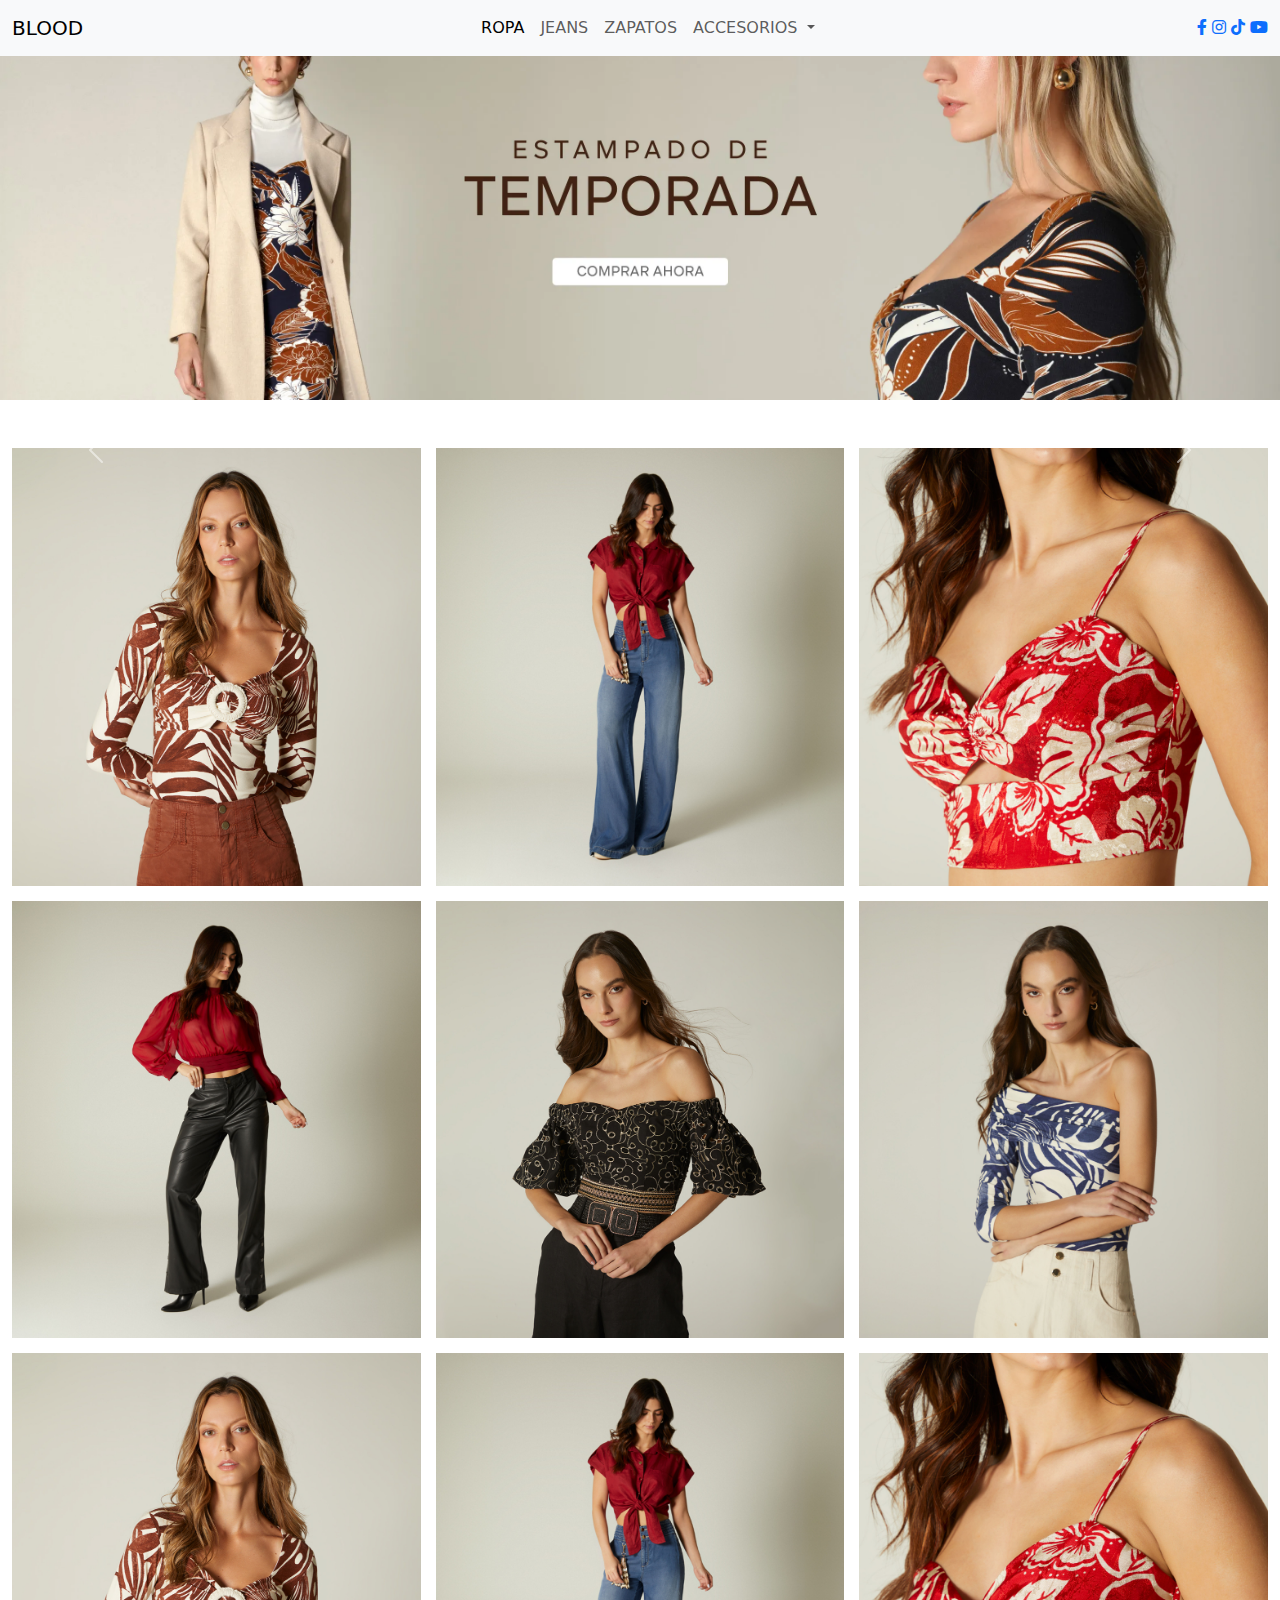
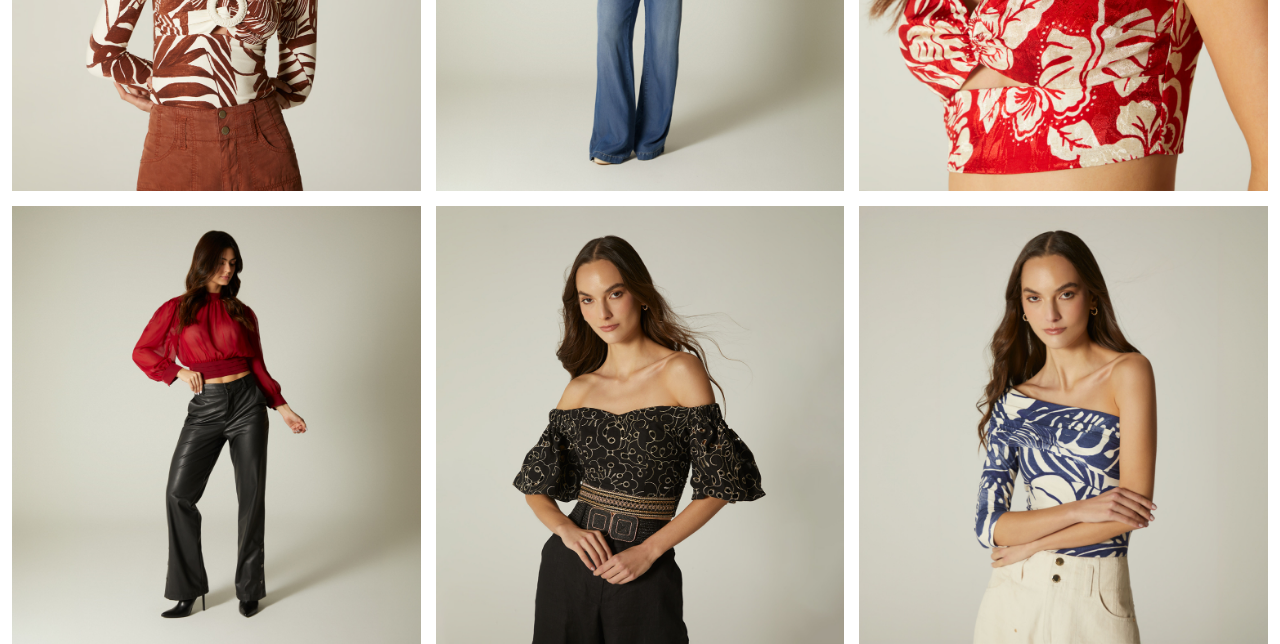
==== blusas.html @ 319147d9 "Estructuracion de codigo" ====
<!DOCTYPE html>
<html lang="en">
<head>
    <meta charset="UTF-8">
    <meta name="viewport" content="width=device-width, initial-scale=1.0">
    <title>Blusas</title>
    <link rel="stylesheet" href="https://cdnjs.cloudflare.com/ajax/libs/font-awesome/6.0.0-beta3/css/all.min.css">
    <link href="https://cdn.jsdelivr.net/npm/bootstrap@5.3.0/dist/css/bootstrap.min.css" rel="stylesheet">
    <link rel="stylesheet" href="css/blusa.css">
</head>
<body>
    <div id="navbar-placeholder"></div>

  <!-- Contenido del carousel -->
  <div class="carousel-inner">
    <!-- Imagen 1 -->
    <div class="carousel-item banner active">
        <picture>
            <source srcset="img/banner-home-temporada-lg.webp" media="(min-width: 1200px)">
            <source srcset="img/banner-home-temporada-lg.webp" media="(min-width: 768px)">
            <img src="img/banner-home-temporada-lg.webp" class="d-block w-100 img-fluid" alt="Imagen 1">
        </picture>
    </div>
    <!-- Imagen 2 -->
    <div class="carousel-item banner">
        <picture>
            <source srcset="img/banner-home-temporada-lg.webp" media="(min-width: 1200px)">
            <source srcset="img/banner-home-temporada-lg.webp" media="(min-width: 768px)">
            <img src="img/banner-home-temporada-lg.webp" class="d-block w-100 img-fluid" alt="Imagen 2">
        </picture>
    </div>
    <!-- Imagen 3 -->
    <div class="carousel-item banner">
        <picture>
            <source srcset="img/banner-home-temporada-lg.webp" media="(min-width: 1200px)">
            <source srcset="img/banner-home-temporada-lg.webp" media="(min-width: 768px)">
            <img src="img/banner-home-temporada-lg.webp" class="d-block w-100 img-fluid" alt="Imagen 3">
        </picture>
    </div>
</div>

    <!-- Controles de navegación (anterior/siguiente) -->
    <button class="carousel-control-prev" type="button" data-bs-target="#carouselExampleIndicators" data-bs-slide="prev">
        <span class="carousel-control-prev-icon" aria-hidden="true"></span>
        <span class="visually-hidden">Anterior</span>
    </button>
    <button class="carousel-control-next" type="button" data-bs-target="#carouselExampleIndicators" data-bs-slide="next">
        <span class="carousel-control-next-icon" aria-hidden="true"></span>
        <span class="visually-hidden">Siguiente</span>
    </button>
</div>

  <div class="container-fluid grid-container mt-5">
        <img src="img/blusa-1.jpg" alt="Blusa 1">
        <img src="img/blusa-2.jpg" alt="Blusa 2">
        <img src="img/blusa-3.jpg" alt="Blusa 3">
        <img src="img/blusa-4.jpg" alt="Blusa 4">
        <img src="img/blusa-5.jpg" alt="Blusa 5">
        <img src="img/blusa-6.jpg" alt="Blusa 6">
        <img src="img/blusa-1.jpg" alt="Blusa 1">
        <img src="img/blusa-2.jpg" alt="Blusa 2">
        <img src="img/blusa-3.jpg" alt="Blusa 3">
        <img src="img/blusa-4.jpg" alt="Blusa 4">
        <img src="img/blusa-5.jpg" alt="Blusa 5">
        <img src="img/blusa-6.jpg" alt="Blusa 6">
    </div>
  
  <!-- Bootstrap JS y Popper.js -->
   <script src="js/script.js"></script>
  <script src="https://cdn.jsdelivr.net/npm/bootstrap@5.3.0/dist/js/bootstrap.bundle.min.js"></script>
</body>
</html>
---- css/blusa.css ----
/* Estilos base para el contenedor */
.grid-container {
    display: grid;
    grid-template-columns: repeat(3, 1fr); /* 3 columnas en pantallas grandes */
    gap: 15px; /* Espacio entre las imágenes */
}

/* Estilos para las imágenes dentro del grid */
.grid-container img {
    width: 100%; /* Asegura que las imágenes ocupen todo el ancho de la celda */
    height: auto; /* Mantiene la proporción de la imagen */
}

/* Media query para pantallas móviles */
@media (max-width: 767px) {
    .grid-container {
        grid-template-columns: repeat(2, 1fr); /* 2 columnas en pantallas pequeñas */
    }
}
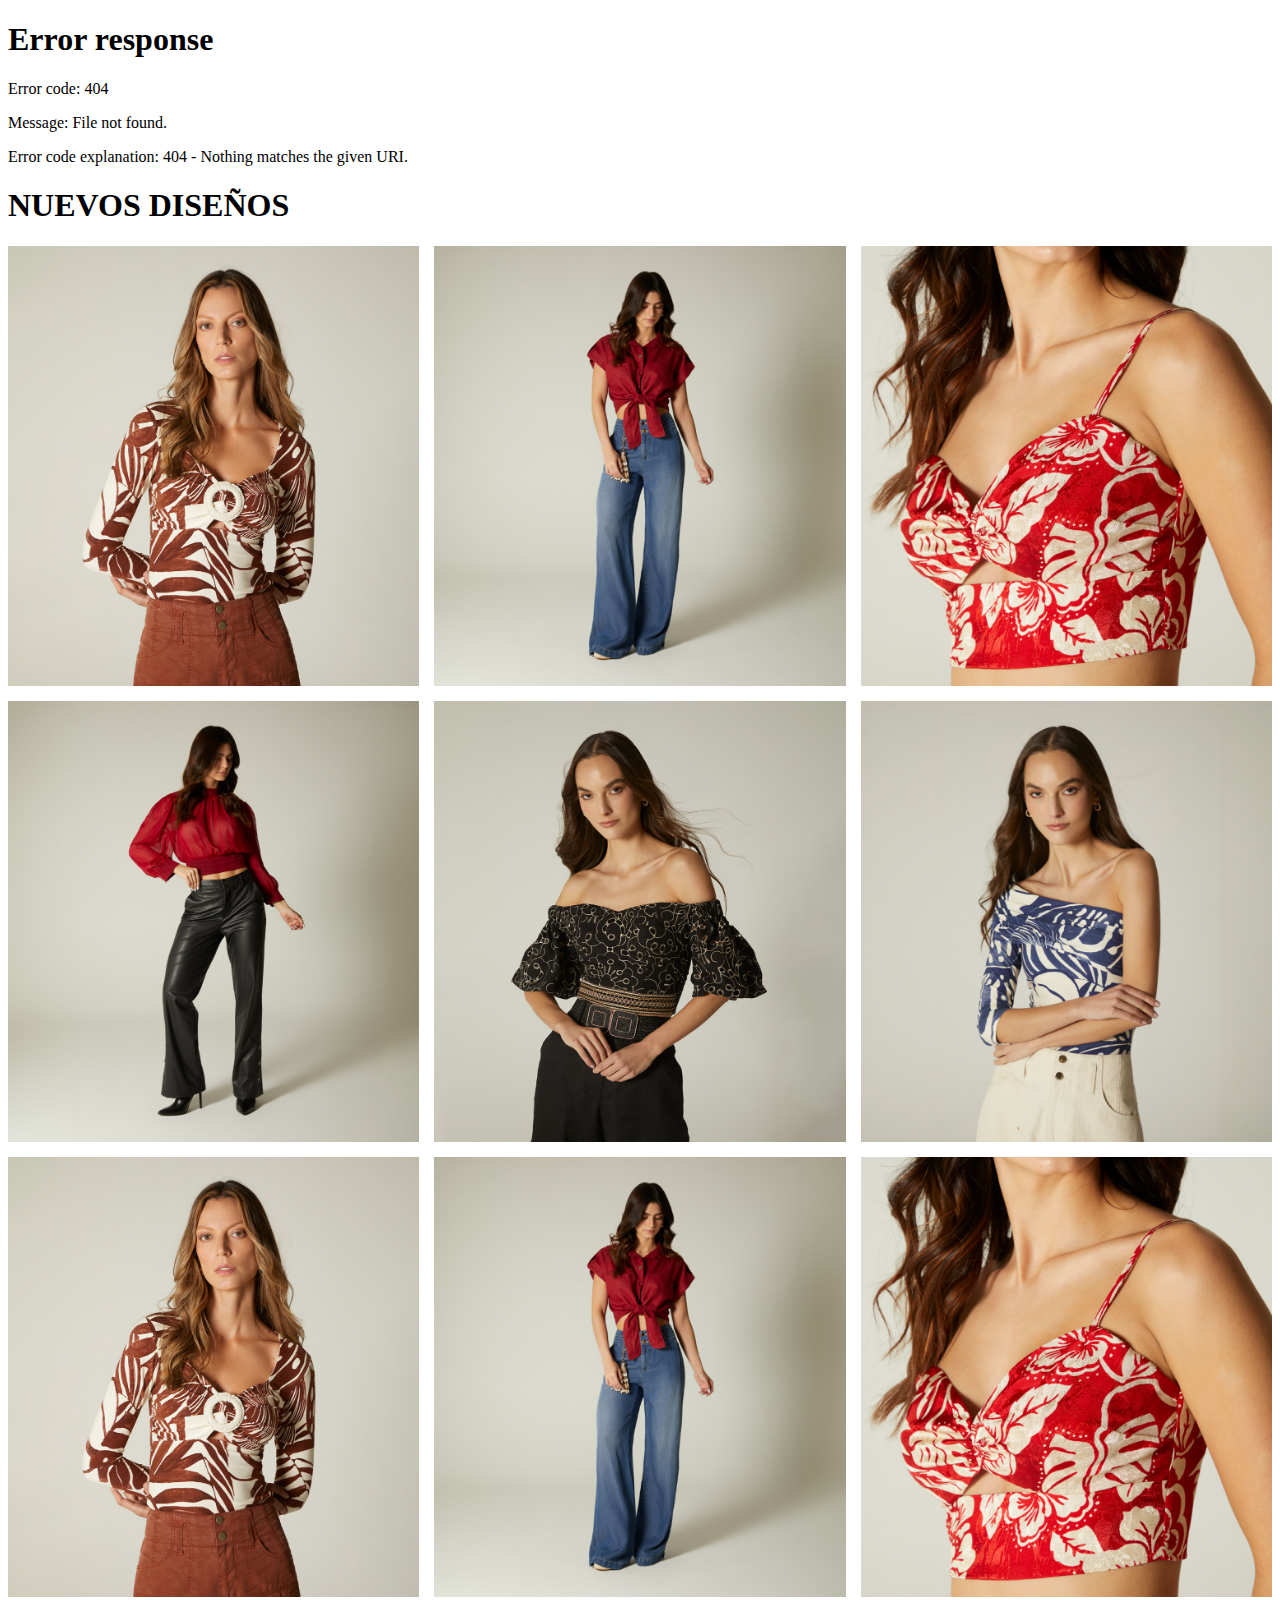
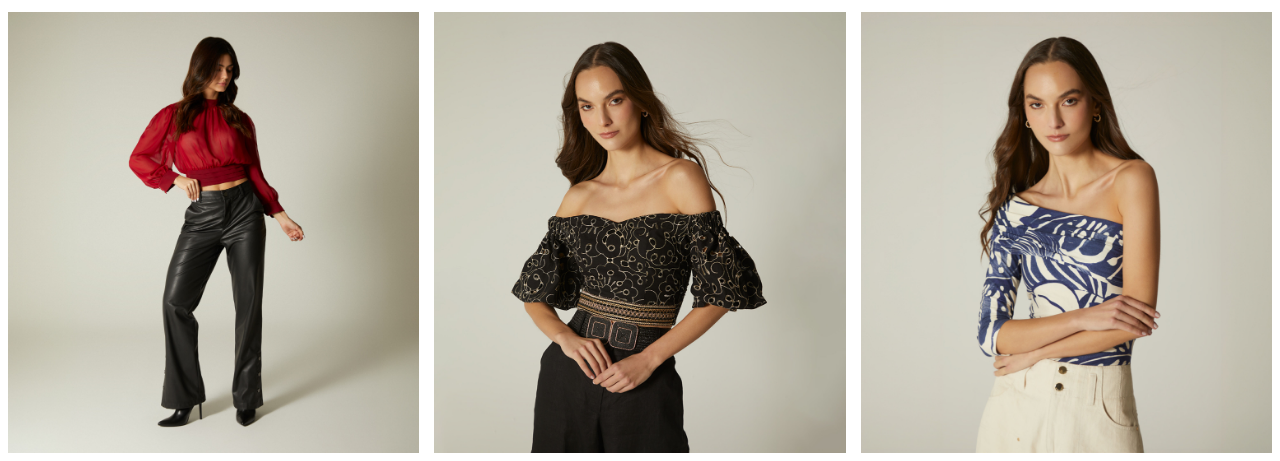
==== commit a67dba37: "Modified" ====
--- a/blusas.html
+++ b/blusas.html
@@ -4,51 +4,14 @@
     <meta charset="UTF-8">
     <meta name="viewport" content="width=device-width, initial-scale=1.0">
     <title>Blusas</title>
+    <link href="https://cdn.jsdelivr.net/npm/bootstrap@5.0.2/dist/css/bootstrap.min.css" rel="stylesheet" integrity="sha384-EVSTQN3/azprG1Anm3QDgpJLIm9Nao0Yz1ztcQTwFspd3yD65VohhpuuCOmLASjC" crossorigin="anonymous">
     <link rel="stylesheet" href="https://cdnjs.cloudflare.com/ajax/libs/font-awesome/6.0.0-beta3/css/all.min.css">
-    <link href="https://cdn.jsdelivr.net/npm/bootstrap@5.3.0/dist/css/bootstrap.min.css" rel="stylesheet">
     <link rel="stylesheet" href="css/blusa.css">
 </head>
 <body>
     <div id="navbar-placeholder"></div>
 
-  <!-- Contenido del carousel -->
-  <div class="carousel-inner">
-    <!-- Imagen 1 -->
-    <div class="carousel-item banner active">
-        <picture>
-            <source srcset="img/banner-home-temporada-lg.webp" media="(min-width: 1200px)">
-            <source srcset="img/banner-home-temporada-lg.webp" media="(min-width: 768px)">
-            <img src="img/banner-home-temporada-lg.webp" class="d-block w-100 img-fluid" alt="Imagen 1">
-        </picture>
-    </div>
-    <!-- Imagen 2 -->
-    <div class="carousel-item banner">
-        <picture>
-            <source srcset="img/banner-home-temporada-lg.webp" media="(min-width: 1200px)">
-            <source srcset="img/banner-home-temporada-lg.webp" media="(min-width: 768px)">
-            <img src="img/banner-home-temporada-lg.webp" class="d-block w-100 img-fluid" alt="Imagen 2">
-        </picture>
-    </div>
-    <!-- Imagen 3 -->
-    <div class="carousel-item banner">
-        <picture>
-            <source srcset="img/banner-home-temporada-lg.webp" media="(min-width: 1200px)">
-            <source srcset="img/banner-home-temporada-lg.webp" media="(min-width: 768px)">
-            <img src="img/banner-home-temporada-lg.webp" class="d-block w-100 img-fluid" alt="Imagen 3">
-        </picture>
-    </div>
-</div>
-
-    <!-- Controles de navegación (anterior/siguiente) -->
-    <button class="carousel-control-prev" type="button" data-bs-target="#carouselExampleIndicators" data-bs-slide="prev">
-        <span class="carousel-control-prev-icon" aria-hidden="true"></span>
-        <span class="visually-hidden">Anterior</span>
-    </button>
-    <button class="carousel-control-next" type="button" data-bs-target="#carouselExampleIndicators" data-bs-slide="next">
-        <span class="carousel-control-next-icon" aria-hidden="true"></span>
-        <span class="visually-hidden">Siguiente</span>
-    </button>
-</div>
+    <h1 class="bg-dark text-white p-4 text-center mt-5">NUEVOS DISEÑOS</h1>
 
   <div class="container-fluid grid-container mt-5">
         <img src="img/blusa-1.jpg" alt="Blusa 1">
@@ -65,8 +28,8 @@
         <img src="img/blusa-6.jpg" alt="Blusa 6">
     </div>
   
-  <!-- Bootstrap JS y Popper.js -->
-   <script src="js/script.js"></script>
-  <script src="https://cdn.jsdelivr.net/npm/bootstrap@5.3.0/dist/js/bootstrap.bundle.min.js"></script>
+ <!-- Bootstrap JS y Popper.js -->
+ <script src="js/script.js"></script>
+ <script src="https://cdn.jsdelivr.net/npm/bootstrap@5.0.2/dist/js/bootstrap.bundle.min.js" integrity="sha384-MrcW6ZMFYlzcLA8Nl+NtUVF0sA7MsXsP1UyJoMp4YLEuNSfAP+JcXn/tWtIaxVXM" crossorigin="anonymous"></script>
 </body>
 </html>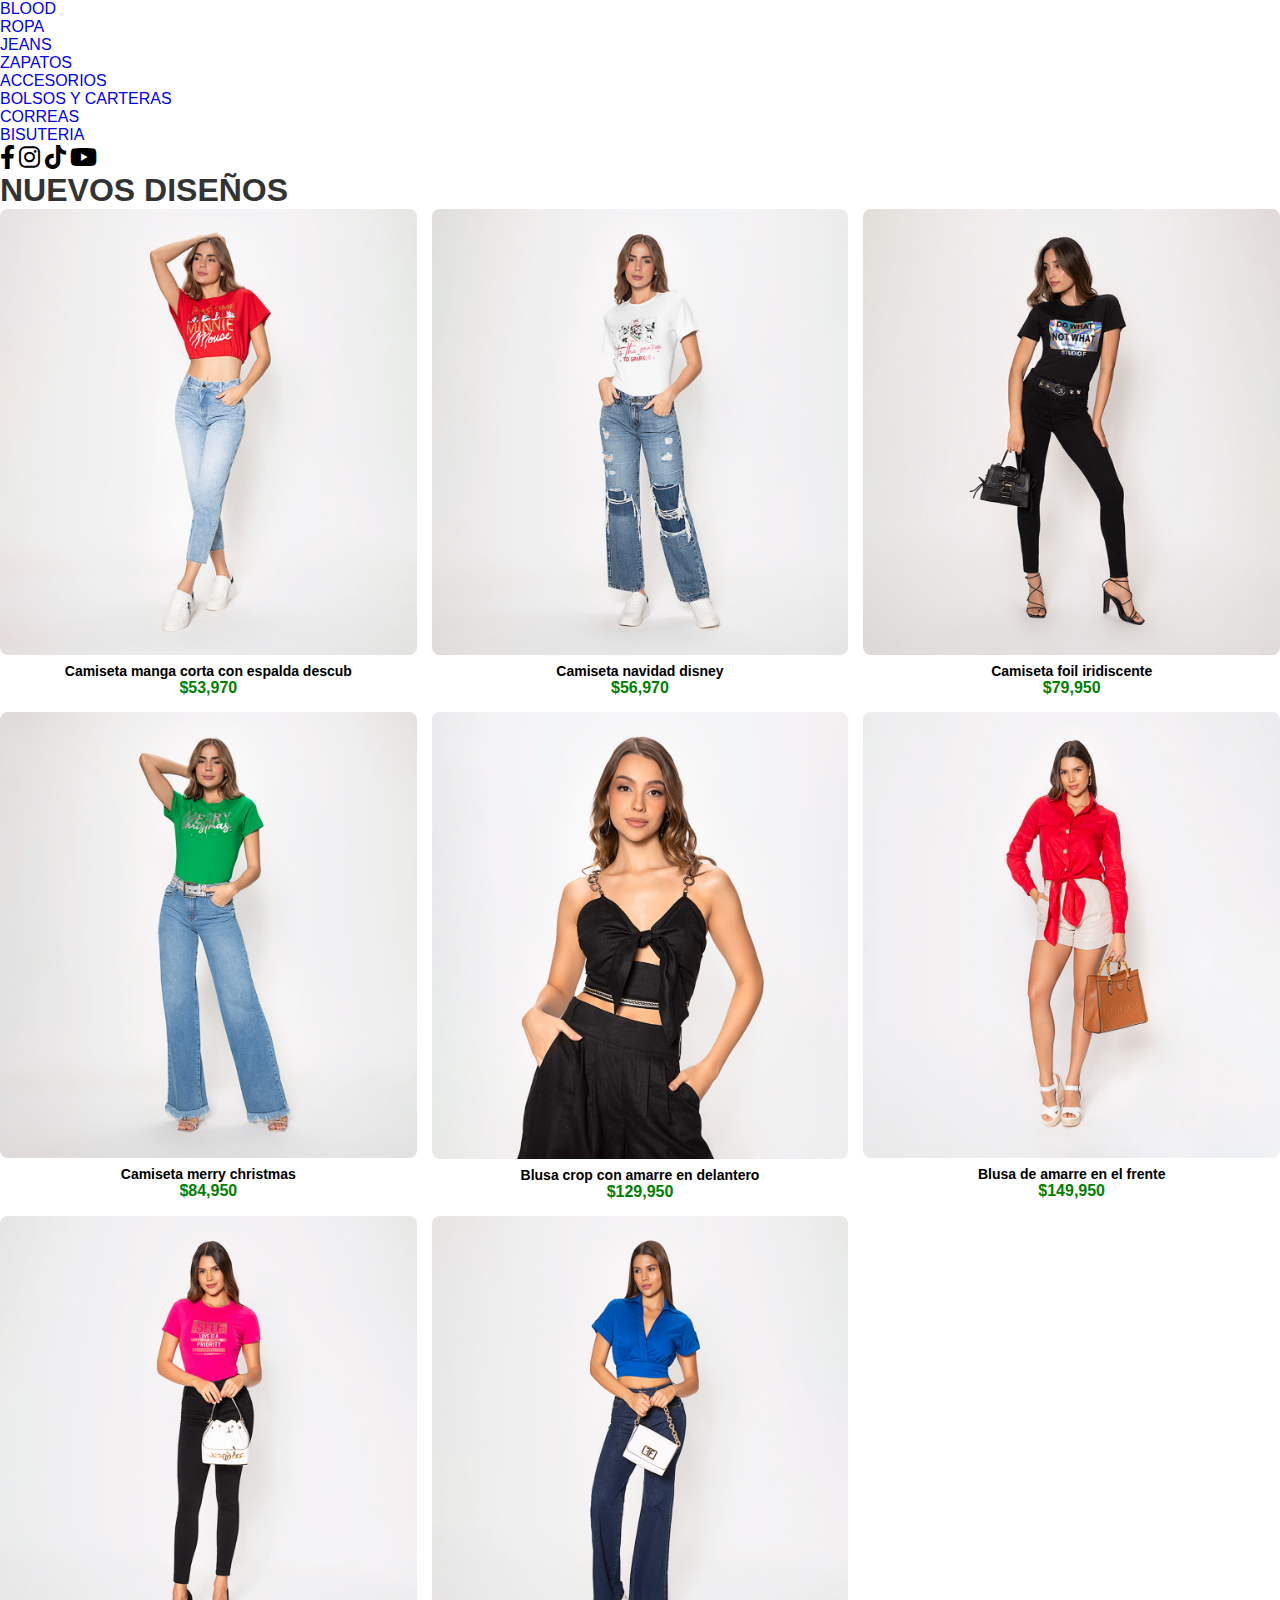
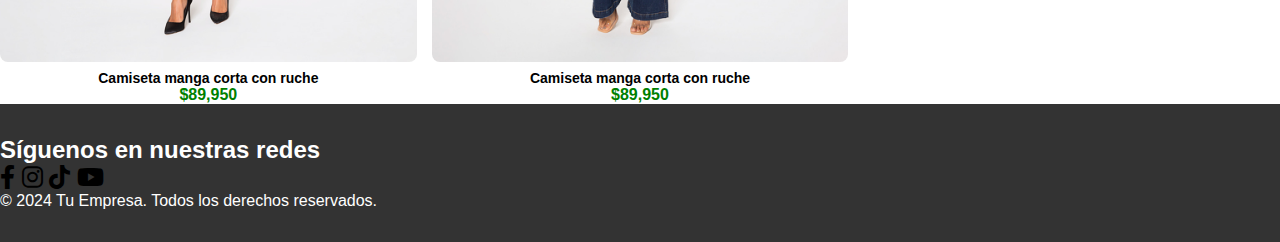
==== commit e12470ba: "Subiendo cambios" ====
--- a/blusas.html
+++ b/blusas.html
@@ -6,30 +6,121 @@
     <title>Blusas</title>
     <link href="https://cdn.jsdelivr.net/npm/bootstrap@5.0.2/dist/css/bootstrap.min.css" rel="stylesheet" integrity="sha384-EVSTQN3/azprG1Anm3QDgpJLIm9Nao0Yz1ztcQTwFspd3yD65VohhpuuCOmLASjC" crossorigin="anonymous">
     <link rel="stylesheet" href="https://cdnjs.cloudflare.com/ajax/libs/font-awesome/6.0.0-beta3/css/all.min.css">
+    <link rel="stylesheet" href="css/base.css">
+    <link rel="stylesheet" href="css/layout.css">
+    <link rel="stylesheet" href="css/components.css">
+    <link rel="stylesheet" href="css/responsive.css">
     <link rel="stylesheet" href="css/blusa.css">
 </head>
 <body>
-    <div id="navbar-placeholder"></div>
+ <!-- Navbar -->
+ <nav class="navbar navbar-expand-lg navbar-light bg-body-tertiary ">
+  <div class="container-fluid">
+      <a class="navbar-brand" href="/">BLOOD</a>
+      <button class="navbar-toggler" type="button" data-bs-toggle="collapse" data-bs-target="#navbarNav" aria-controls="navbarNav" aria-expanded="false" aria-label="Toggle navigation">
+          <span class="navbar-toggler-icon"></span>
+      </button>
+      <div class="collapse navbar-collapse" id="navbarNav">
+          <ul class="navbar-nav mx-auto mb-2 mb-lg-0 ">
+              <li class="nav-item">
+                  <a class="nav-link active" aria-current="page" href="#">ROPA</a>
+              </li>
+              <li class="nav-item">
+                  <a class="nav-link" href="#">JEANS</a>
+              </li>
+              <li class="nav-item">
+                  <a class="nav-link" href="#">ZAPATOS</a>
+              </li>
+              <li class="nav-item dropdown">
+                  <a class="nav-link dropdown-toggle" href="#" id="navbarDropdown" role="button" data-bs-toggle="dropdown" aria-expanded="false">
+                    ACCESORIOS
+                  </a>
+                  <ul class="dropdown-menu" aria-labelledby="navbarDropdown">
+                      <li><a class="dropdown-item" href="#">BOLSOS Y CARTERAS</a></li>
+                      <li><a class="dropdown-item" href="#">CORREAS</a></li>
+                      <li><a class="dropdown-item" href="#">BISUTERIA</a></li>
+                  </ul>
+              </li>
+          </ul>
+          <div class="social-icons">
+              <a href="https://www.facebook.com" target="_blank" aria-label="Facebook"><i class="fab fa-facebook-f"></i></a>
+              <a href="https://www.instagram.com" target="_blank" aria-label="Instagram"><i class="fab fa-instagram"></i></a>
+              <a href="https://www.tiktok.com" target="_blank" aria-label="TikTok"><i class="fab fa-tiktok"></i></a>
+              <a href="https://www.youtube.com" target="_blank" aria-label="YouTube"><i class="fab fa-youtube"></i></a>
+        </div>
+    </div>
+  </div>
+</nav>
 
-    <h1 class="bg-dark text-white p-4 text-center mt-5">NUEVOS DISEÑOS</h1>
+  <h1 class="bg-dark text-white p-4 text-center mt-5">NUEVOS DISEÑOS</h1>
 
   <div class="container-fluid grid-container mt-5">
+    <div class="blusa-item">
         <img src="img/blusa-1.jpg" alt="Blusa 1">
+        <p class="descripcion">Camiseta manga corta con espalda descub</p>
+        <p class="precio">$53,970</p>
+    </div>
+    <div class="blusa-item">
         <img src="img/blusa-2.jpg" alt="Blusa 2">
+        <p class="descripcion">Camiseta navidad disney</p>
+        <p class="precio">$56,970</p>
+    </div>
+    <div class="blusa-item">
         <img src="img/blusa-3.jpg" alt="Blusa 3">
-        <img src="img/blusa-4.jpg" alt="Blusa 4">
-        <img src="img/blusa-5.jpg" alt="Blusa 5">
-        <img src="img/blusa-6.jpg" alt="Blusa 6">
-        <img src="img/blusa-1.jpg" alt="Blusa 1">
-        <img src="img/blusa-2.jpg" alt="Blusa 2">
-        <img src="img/blusa-3.jpg" alt="Blusa 3">
-        <img src="img/blusa-4.jpg" alt="Blusa 4">
-        <img src="img/blusa-5.jpg" alt="Blusa 5">
-        <img src="img/blusa-6.jpg" alt="Blusa 6">
+        <p class="descripcion">Camiseta foil iridiscente</p>
+        <p class="precio">$79,950</p>
     </div>
+    <div class="blusa-item">
+      <img src="img/blusa-4.jpg" alt="Blusa 4">
+      <p class="descripcion">Camiseta merry christmas</p>
+      <p class="precio">$84,950</p>
+    </div>
+    <div class="blusa-item">
+      <img src="img/blusa-5.jpg" alt="Blusa 5">
+      <p class="descripcion">Blusa crop con amarre en delantero</p>
+      <p class="precio">$129,950</p>
+    </div>
+    <div class="blusa-item">
+      <img src="img/blusa-6.jpg" alt="Blusa 6">
+      <p class="descripcion">Blusa de amarre en el frente</p>
+      <p class="precio">$149,950</p>
+    </div>
+    <div class="blusa-item">
+      <img src="img/blusa-7.jpg" alt="Blusa 7">
+      <p class="descripcion">Camiseta manga corta con ruche</p>
+      <p class="precio">$89,950</p>
+    </div>
+    <div class="blusa-item">
+      <img src="img/blusa-8.jpg" alt="Blusa 8">
+      <p class="descripcion">Camiseta manga corta con ruche</p>
+      <p class="precio">$89,950</p>
+    </div>
+</div>
+
+
+  <!-- Footer sección de redes sociales -->
+    <footer class="bg-dark text-white mt-5 py-4">
+    <div class="container text-center">
+      <h2>Síguenos en nuestras redes</h2>
+      <div class="social-icons my-3">
+        <a href="https://www.facebook.com" target="_blank" aria-label="Facebook" class="text-white mx-2">
+          <i class="fab fa-facebook-f"></i>
+        </a>
+        <a href="https://www.instagram.com" target="_blank" aria-label="Instagram" class="text-white mx-2">
+          <i class="fab fa-instagram"></i>
+        </a>
+        <a href="https://www.tiktok.com" target="_blank" aria-label="TikTok" class="text-white mx-2">
+          <i class="fab fa-tiktok"></i>
+        </a>
+        <a href="https://www.youtube.com" target="_blank" aria-label="YouTube" class="text-white mx-2">
+          <i class="fab fa-youtube"></i>
+        </a>
+      </div>
+      <p class="mb-0">&copy; 2024 Tu Empresa. Todos los derechos reservados.</p>
+    </div>
+  </footer>    
   
  <!-- Bootstrap JS y Popper.js -->
- <script src="js/script.js"></script>
  <script src="https://cdn.jsdelivr.net/npm/bootstrap@5.0.2/dist/js/bootstrap.bundle.min.js" integrity="sha384-MrcW6ZMFYlzcLA8Nl+NtUVF0sA7MsXsP1UyJoMp4YLEuNSfAP+JcXn/tWtIaxVXM" crossorigin="anonymous"></script>
 </body>
 </html>--- a/css/base.css
+++ b/css/base.css
@@ -0,0 +1,24 @@
+/* Reset */
+* {
+    margin: 0;
+    padding: 0;
+    box-sizing: border-box;
+    list-style: none;
+  }
+  
+  /* Tipografía y colores */
+  body {
+    font-family: Arial, sans-serif;
+    color: #333;
+  }
+  
+  a {
+    text-decoration: none;
+  }
+  
+  img {
+    max-width: 100%;
+    display: block;
+    object-fit: cover;
+  }
+  --- a/css/layout.css
+++ b/css/layout.css
@@ -0,0 +1,24 @@
+/* Diseños Generales */
+
+/* Carruseles */
+.carousel-item img {
+    width: 100%;
+  }
+  
+  /* Footer */
+  footer {
+    background-color: #333;
+    color: #fff;
+    padding: 2rem 0;
+  }
+  
+  .social-icons a {
+    color: #000;
+    font-size: 1.5rem;
+    transition: color 0.3s ease-in-out;
+  }
+  
+  .social-icons a:hover {
+    color: brown;
+  }
+  --- a/css/components.css
+++ b/css/components.css
@@ -0,0 +1,18 @@
+/* Estilos específicos para componentes escritorio */
+
+/* Categorías y collection tamaño*/
+.categorias img,
+.collection img {
+  height: 500px;
+}
+
+/* Clothes */
+.clothes img {
+    height: 600px;
+  }
+
+/* Post */
+.post img {
+  height: 350px;
+}
+
--- a/css/responsive.css
+++ b/css/responsive.css
@@ -0,0 +1,68 @@
+/* En pantallas grandes (escritorio): mostrar las 3 imágenes en fila, sin deslizamiento / CarouselCatagorias */
+@media (min-width: 768px) {
+  .carousel-inner {
+    display: flex;
+    justify-content: space-between; /* Espaciado entre las imágenes */
+  }
+
+  /* En pantallas grandes (escritorio): mostrar las 3 imágenes en fila, sin deslizamiento / CarouselClothes */
+  .carousel-item.clothes {
+    display: block;
+    width: 100%; /* Asegura que las imágenes tomen su espacio */
+  }
+
+  .carousel-item.categorias {
+    display: block;
+    width: 100%; /* Asegura que las imágenes tomen su espacio */
+  }
+
+  .carousel-control-prev.prev,
+  .carousel-control-next.next {
+    display: none;
+    transition: none;
+  }
+  
+  .textos{
+    font-size: 50px;
+  }
+}
+
+/* Tablets (max-width: 1199px) */
+@media (max-width: 1199px) {
+  .carousel-item img {
+    height: 600px;
+  }
+
+  .carousel-caption p {
+    font-size: 30px;
+  }
+}
+
+/* Móviles (max-width: 767px) */
+@media (max-width: 767px) {
+  .carousel-item img {
+    height: 450px;
+  }
+
+  .carousel-item .row > div {
+    display: none; /* Ocultar todas las imágenes en dispositivos móviles / CarouselNuevaColeccion*/
+  }
+  .carousel-item .row > div:first-child {
+    display: block; /* Mostrar solo la primera imagen / CarouselNuevaColeccion */
+  }
+
+  .carousel-caption p {
+    font-size: 40px;
+  }
+
+  .post img {
+    height: 250px;
+  }
+
+  a .textos{
+    margin: 0;
+    font-size: 30px;
+  }
+}
+
+
--- a/css/blusa.css
+++ b/css/blusa.css
@@ -5,10 +5,28 @@
     gap: 15px; /* Espacio entre las imágenes */
 }
 
+.blusa-item {
+    text-align: center; /* Centra el contenido dentro de cada elemento */
+}
+
 /* Estilos para las imágenes dentro del grid */
-.grid-container img {
-    width: 100%; /* Asegura que las imágenes ocupen todo el ancho de la celda */
-    height: auto; /* Mantiene la proporción de la imagen */
+.blusa-item img {
+    width: 100%; /* Asegura que las imágenes se ajusten al ancho del contenedor */
+    height: auto;
+    border-radius: 8px; /* Opcional: esquinas redondeadas */
+}
+
+.descripcion {
+    font-size: 14px; /* Tamaño de texto para la descripción */
+    font-weight: bold; /* Resalta el precio */
+    color: #000; /* Color gris para diferenciarlo del precio */
+    margin-top: 8px;
+}
+
+.precio {
+    font-size: 16px; /* Tamaño de texto ligeramente más grande para el precio */
+    font-weight: bold; /* Resalta el precio */
+    color: green; /* Color negro para el precio */
 }
 
 /* Media query para pantallas móviles */
